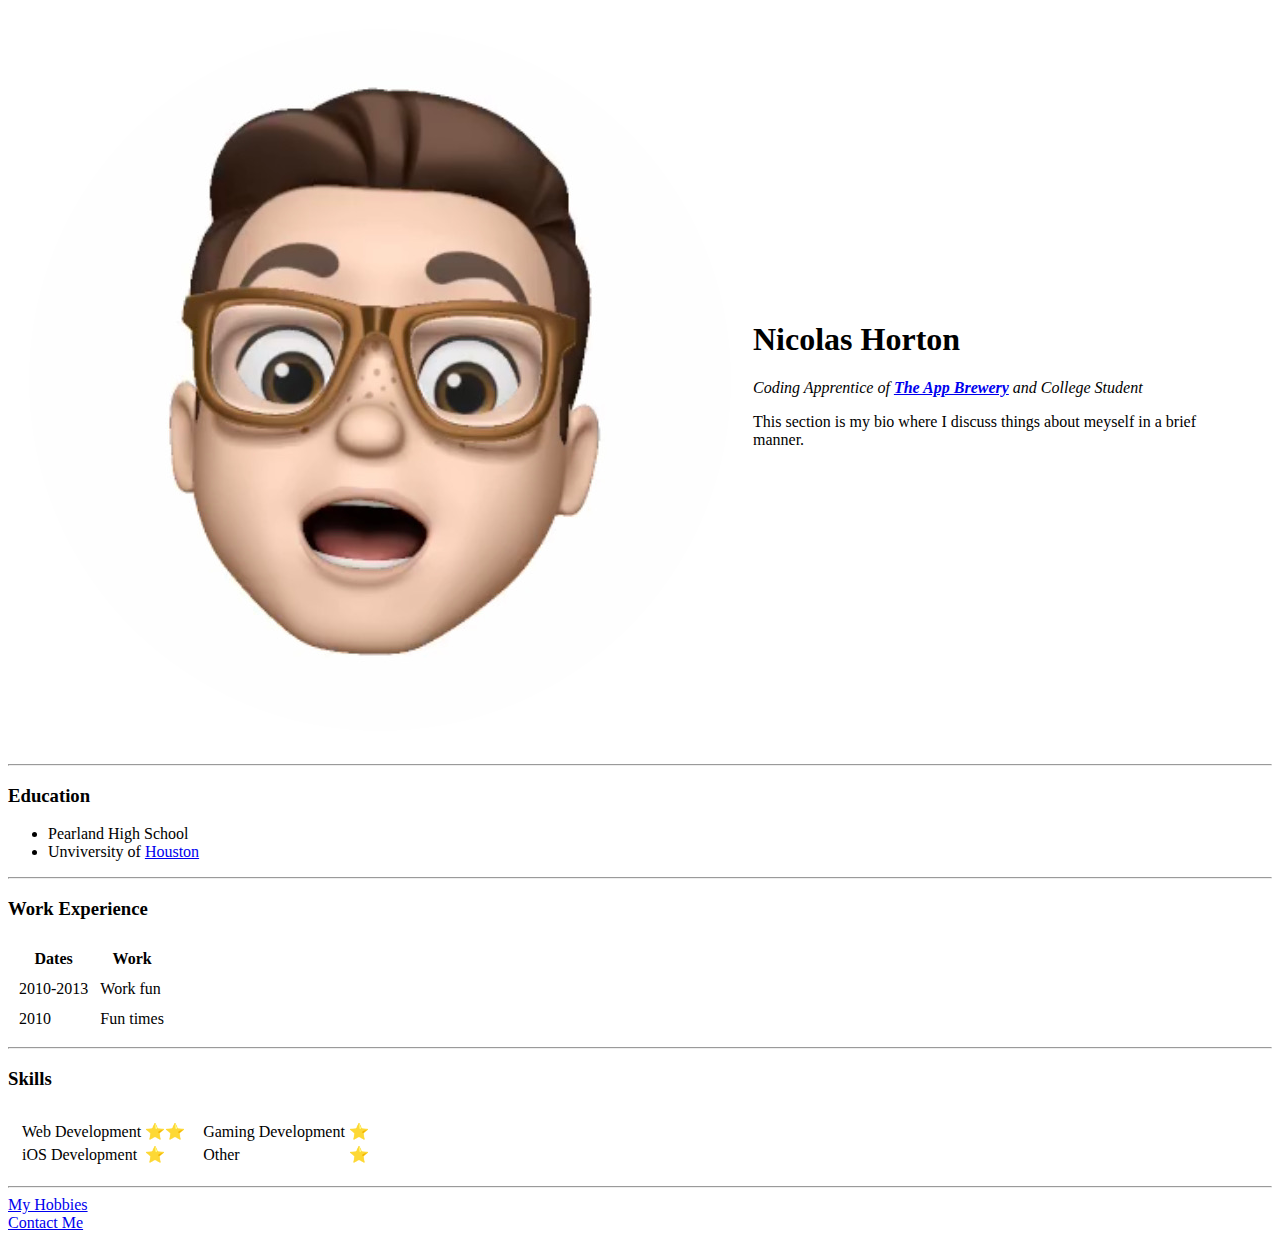
==== index.html @ 104ea474 "Added cv website files" ====
<!DOCTYPE html>
<html lang="en">
  <head>
    <meta charset="UTF-8" />
    <meta name="viewport" content="width=device-width, initial-scale=1.0" />
    <title>Nic's Personal Site</title>
    <link rel="stylesheet" href="css/styles.css" />
  </head>

  <body>
    <table cellspacing="20">
      <tr>
        <td>
          <img src="circleMemoji.png" alt="Nic Profile Pic of Old Dogs" />
        </td>
        <td>
          <h1>Nicolas Horton</h1>
          <p>
            <em
              >Coding Apprentice of
              <strong
                ><a href="https://www.appbrewery.co/"
                  >The App Brewery</a
                ></strong
              >
              and College Student</em
            >
          </p>
          <p>
            This section is my bio where I discuss things about meyself in a
            brief manner.
          </p>
        </td>
      </tr>
    </table>
    <hr />
    <h3>Education</h3>
    <ul>
      <li>Pearland High School</li>
      <li>Unviversity of <a href="https://www.uh.edu/">Houston</a></li>
    </ul>
    <hr />
    <h3>Work Experience</h3>
    <table cellspacing="10">
      <thead>
        <tr>
          <th>Dates</th>
          <th>Work</th>
        </tr>
      </thead>
      <tbody>
        <tr>
          <td>2010-2013</td>
          <td>Work fun</td>
        </tr>
        <tr>
          <td>2010</td>
          <td>Fun times</td>
        </tr>
      </tbody>
    </table>
    <hr />
    <h3>Skills</h3>
    <table cellspacing="10">
      <tr>
        <td>
          <table>
            <tbody>
              <tr>
                <td>Web Development</td>
                <td>⭐️⭐️</td>
              </tr>
              <tr>
                <td>iOS Development</td>
                <td>⭐️</td>
              </tr>
            </tbody>
          </table>
        </td>
        <td>
          <table>
            <tbody>
              <tr>
                <td>Gaming Development</td>
                <td>⭐</td>
              </tr>
              <tr>
                <td>Other</td>
                <td>⭐</td>
              </tr>
            </tbody>
          </table>
        </td>
      </tr>
    </table>
    <hr />
    <a href="hobbies.html">My Hobbies</a>
    <br />
    <a href="contactMe.html">Contact Me</a>
  </body>
</html>
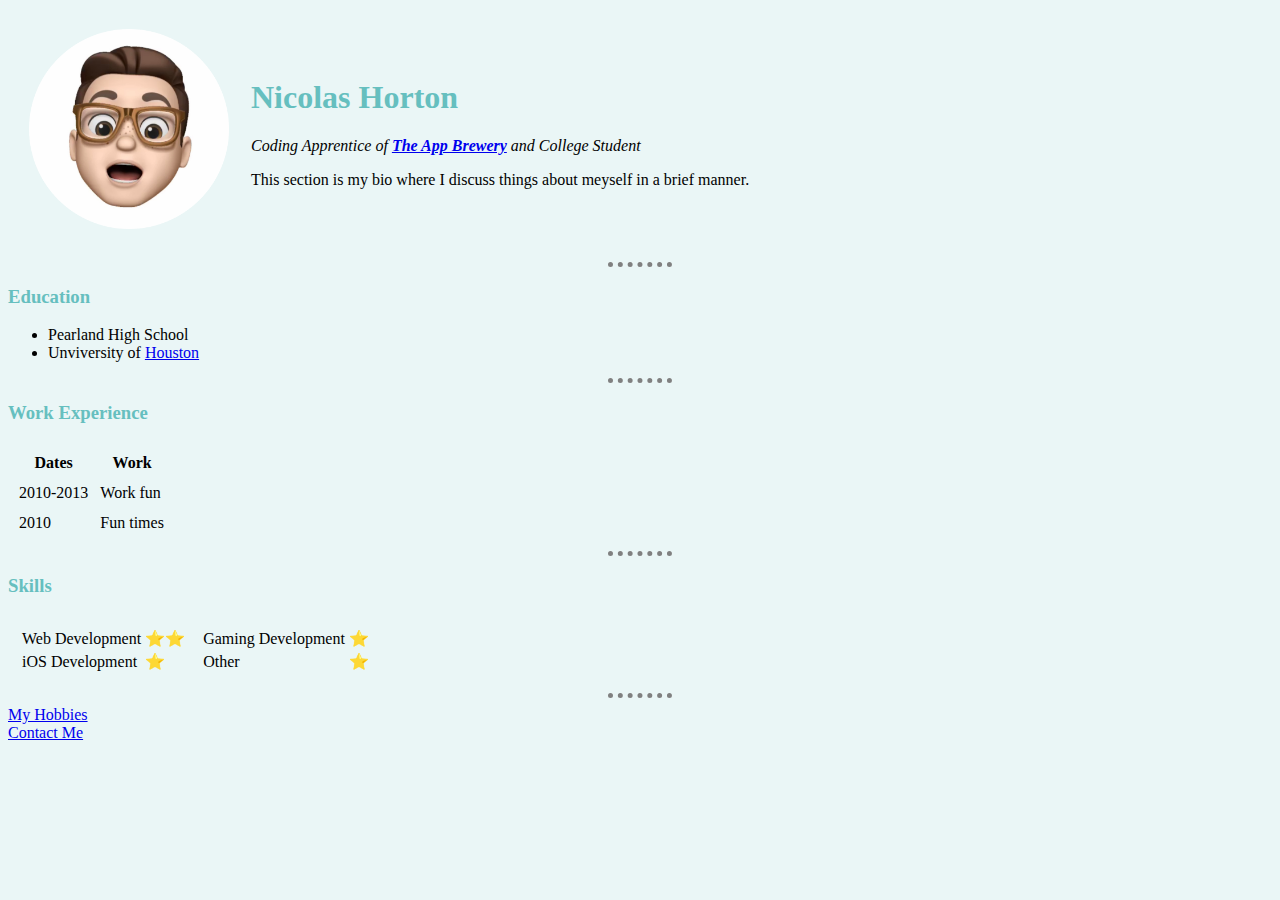
==== commit d6825a45: "Update index.html" ====
--- a/index.html
+++ b/index.html
@@ -4,7 +4,7 @@
     <meta charset="UTF-8" />
     <meta name="viewport" content="width=device-width, initial-scale=1.0" />
     <title>Nic's Personal Site</title>
-    <link rel="stylesheet" href="css/styles.css" />
+    <link rel="stylesheet" href="styles.css" />
   </head>
 
   <body>
--- a/styles.css
+++ b/styles.css
@@ -0,0 +1,17 @@
+body {
+  background-color: #eaf6f6;
+}
+hr {
+  border-style: none;
+  border-top-style: dotted;
+  border-color: grey;
+  border-width: 5px;
+  width: 5%;
+}
+img {
+  height: 200px;
+}
+h1,
+h3 {
+  color: #66bfbf;
+}
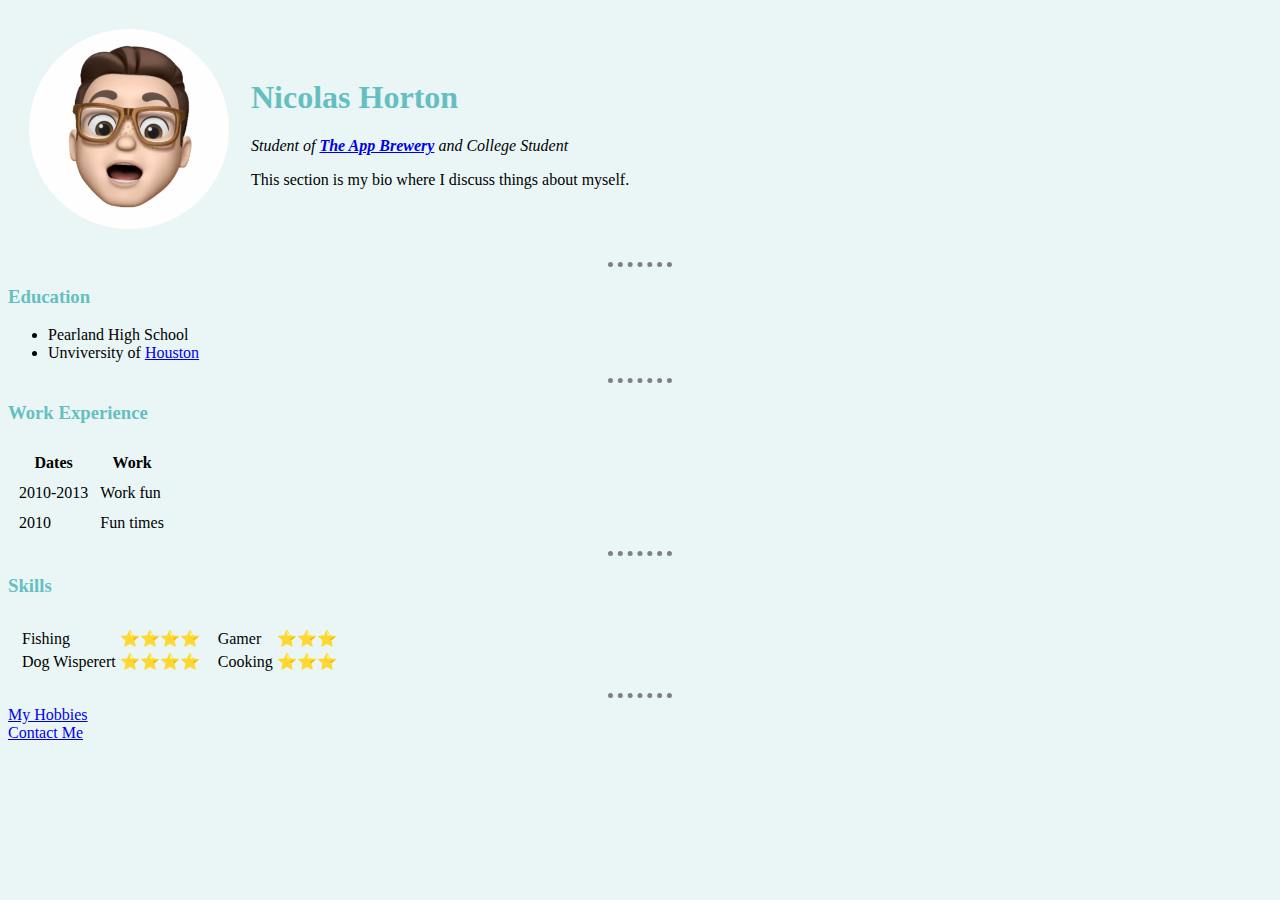
==== commit d98956d8: "Update index.html" ====
--- a/index.html
+++ b/index.html
@@ -11,13 +11,13 @@
     <table cellspacing="20">
       <tr>
         <td>
-          <img src="circleMemoji.png" alt="Nic Profile Pic of Old Dogs" />
+          <img src="circleMemoji.png" alt="Nic Profile Pic" />
         </td>
         <td>
           <h1>Nicolas Horton</h1>
           <p>
             <em
-              >Coding Apprentice of
+              >Student of 
               <strong
                 ><a href="https://www.appbrewery.co/"
                   >The App Brewery</a
@@ -27,8 +27,7 @@
             >
           </p>
           <p>
-            This section is my bio where I discuss things about meyself in a
-            brief manner.
+            This section is my bio where I discuss things about myself.
           </p>
         </td>
       </tr>
@@ -67,12 +66,12 @@
           <table>
             <tbody>
               <tr>
-                <td>Web Development</td>
-                <td>⭐️⭐️</td>
+                <td>Fishing</td>
+                <td>⭐️⭐️⭐️⭐️</td>
               </tr>
               <tr>
-                <td>iOS Development</td>
-                <td>⭐️</td>
+                <td>Dog Wisperert</td>
+                <td>⭐️⭐️⭐️⭐️</td>
               </tr>
             </tbody>
           </table>
@@ -81,12 +80,12 @@
           <table>
             <tbody>
               <tr>
-                <td>Gaming Development</td>
-                <td>⭐</td>
+                <td>Gamer</td>
+                <td>⭐⭐️⭐️</td>
               </tr>
               <tr>
-                <td>Other</td>
-                <td>⭐</td>
+                <td>Cooking</td>
+                <td>⭐⭐️⭐️</td>
               </tr>
             </tbody>
           </table>
